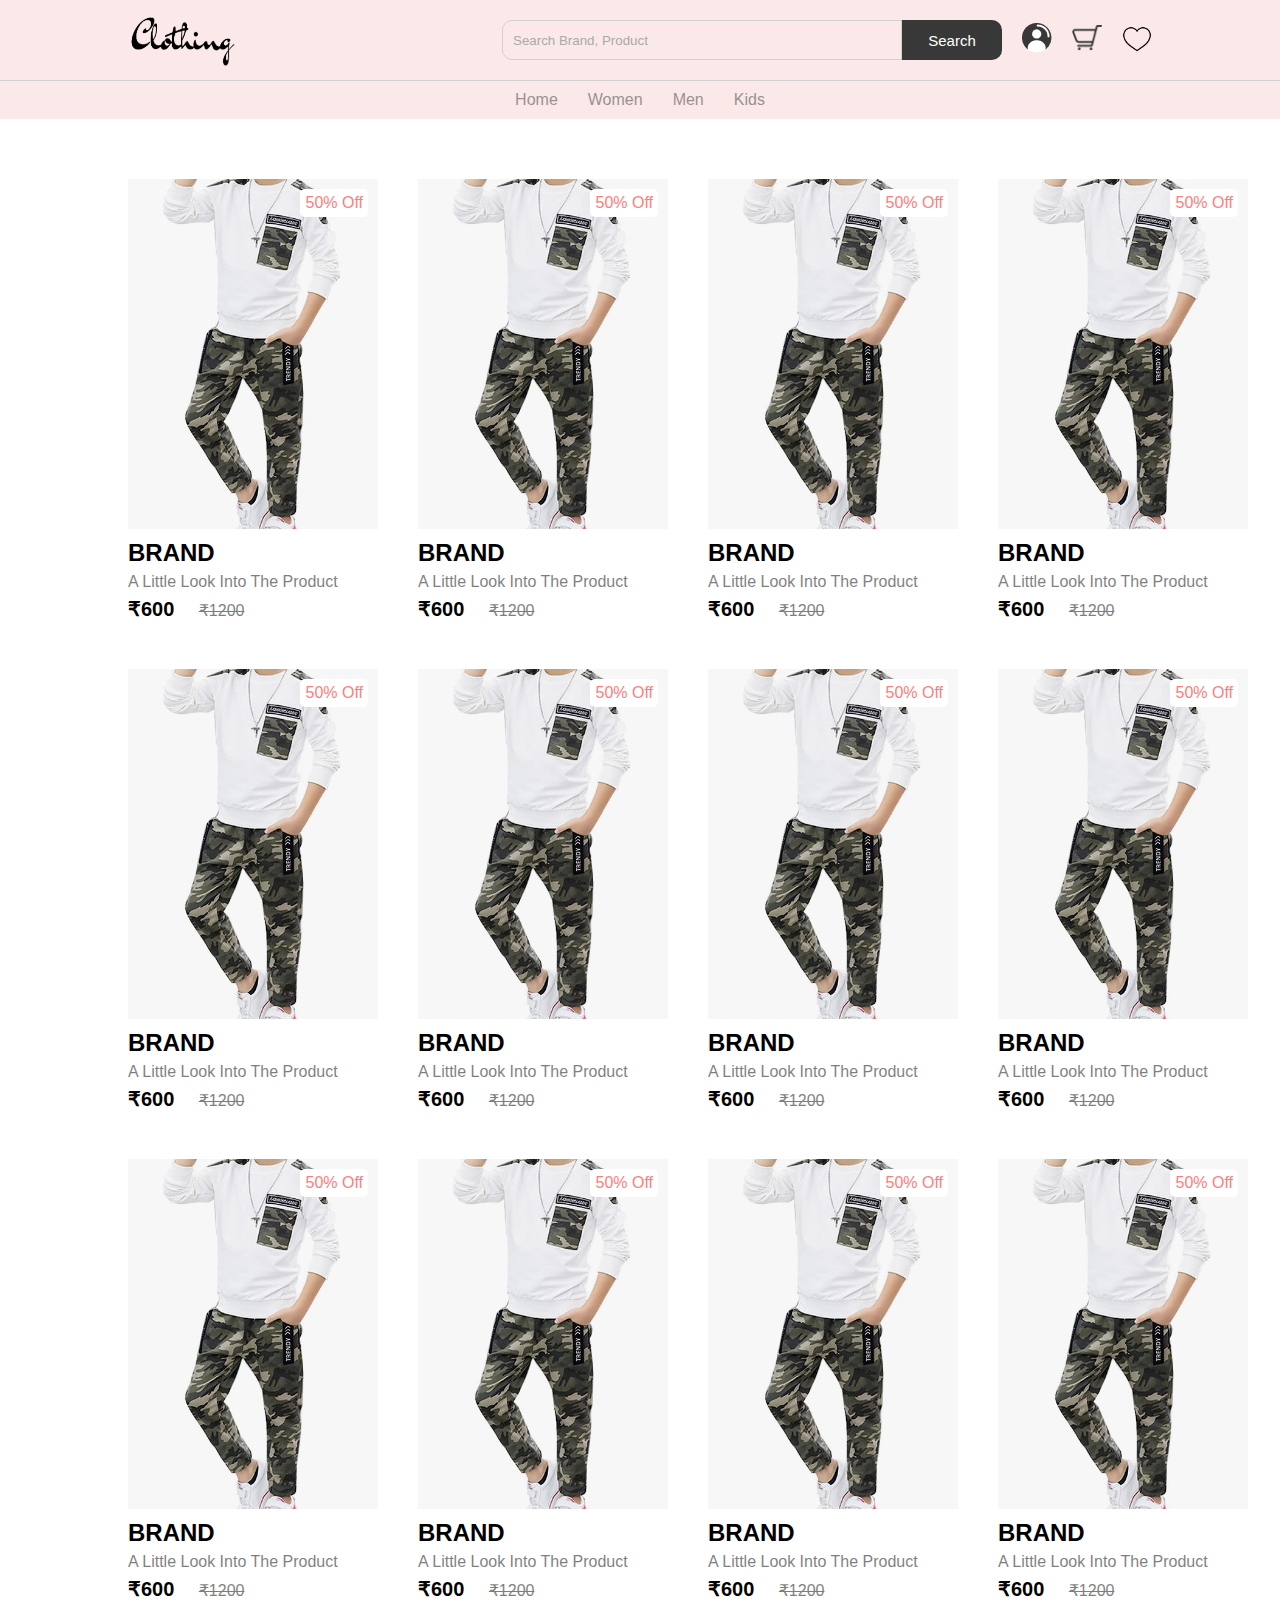
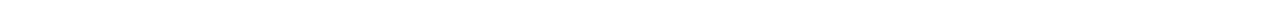
==== kid.html @ d6edbc98 "initial commit" ====
<!DOCTYPE html>
<html lang="en">
<head>
    <meta charset="UTF-8">
    <meta name="viewport" content="width=device-width, initial-scale=1.0">
    <link rel="stylesheet" href="project.css/home.css">
    <link rel="stylesheet" href="project.css/footer.css">
    <link rel="stylesheet" href="project.css/kid.css">
    <title>Kids</title>
</head>
<body>
    

    <nav class="navbar"></nav>

    <div class="product-container">

        <div class="product-card">
            <div class="product-image">
                <span class="discount">50% off</span>
                <a href="../project.html/more.html"><img src="images/kid.png" class="product-thumb" alt=""></a>
                <button class="card-btn">Add to wishlist</button>
            </div>
            <div class="product-info">
                <h2 class="product-brand">Brand</h2>
                <p class="product-desc">A little look into the product</p>
                <span class="price">₹600</span> <span class="actual">₹1200</span>
            </div>
        </div>

        <div class="product-card">
            <div class="product-image">
                <span class="discount">50% off</span>
                <a href="../project.html/more.html"><img src="images/kid.png" class="product-thumb" alt=""></a>
                <button class="card-btn">Add to wishlist</button>
            </div>
            <div class="product-info">
                <h2 class="product-brand">Brand</h2>
                <p class="product-desc">A little look into the product</p>
                <span class="price">₹600</span> <span class="actual">₹1200</span>
            </div>
        </div>

        <div class="product-card">
            <div class="product-image">
                <span class="discount">50% off</span>
                <a href="../project.html/more.html"><img src="images/kid.png" class="product-thumb" alt=""></a>
                <button class="card-btn">Add to wishlist</button>
            </div>
            <div class="product-info">
                <h2 class="product-brand">Brand</h2>
                <p class="product-desc">A little look into the product</p>
                <span class="price">₹600</span> <span class="actual">₹1200</span>
            </div>
        </div>

        <div class="product-card">
            <div class="product-image">
                <span class="discount">50% off</span>
                <a href="../project.html/more.html"><img src="images/kid.png" class="product-thumb" alt=""></a>
                <button class="card-btn">Add to wishlist</button>
            </div>
            <div class="product-info">
                <h2 class="product-brand">Brand</h2>
                <p class="product-desc">A little look into the product</p>
                <span class="price">₹600</span> <span class="actual">₹1200</span>
            </div>
        </div>

        <div class="product-card">
            <div class="product-image">
                <span class="discount">50% off</span>
                <a href="../project.html/more.html"><img src="images/kid.png" class="product-thumb" alt=""></a>
                <button class="card-btn">Add to wishlist</button>
            </div>
            <div class="product-info">
                <h2 class="product-brand">Brand</h2>
                <p class="product-desc">A little look into the product</p>
                <span class="price">₹600</span> <span class="actual">₹1200</span>
            </div>
        </div>

        <div class="product-card">
            <div class="product-image">
                <span class="discount">50% off</span>
                <a href="../project.html/more.html"><img src="images/kid.png" class="product-thumb" alt=""></a>
                <button class="card-btn">Add to wishlist</button>
            </div>
            <div class="product-info">
                <h2 class="product-brand">Brand</h2>
                <p class="product-desc">A little look into the product</p>
                <span class="price">₹600</span> <span class="actual">₹1200</span>
            </div>
        </div>

        <div class="product-card">
            <div class="product-image">
                <span class="discount">50% off</span>
                <a href="../project.html/more.html"><img src="images/kid.png" class="product-thumb" alt=""></a>
                <button class="card-btn">Add to wishlist</button>
            </div>
            <div class="product-info">
                <h2 class="product-brand">Brand</h2>
                <p class="product-desc">A little look into the product</p>
                <span class="price">₹600</span> <span class="actual">₹1200</span>
            </div>
        </div>

        <div class="product-card">
            <div class="product-image">
                <span class="discount">50% off</span>
                <a href="../project.html/more.html"><img src="images/kid.png" class="product-thumb" alt=""></a>
                <button class="card-btn">Add to wishlist</button>
            </div>
            <div class="product-info">
                <h2 class="product-brand">Brand</h2>
                <p class="product-desc">A little look into the product</p>
                <span class="price">₹600</span> <span class="actual">₹1200</span>
            </div>
        </div>

        <div class="product-card">
            <div class="product-image">
                <span class="discount">50% off</span>
                <a href="../project.html/more.html"><img src="images/kid.png" class="product-thumb" alt=""></a>
                <button class="card-btn">Add to wishlist</button>
            </div>
            <div class="product-info">
                <h2 class="product-brand">Brand</h2>
                <p class="product-desc">A little look into the product</p>
                <span class="price">₹600</span> <span class="actual">₹1200</span>
            </div>
        </div>

        <div class="product-card">
            <div class="product-image">
                <span class="discount">50% off</span>
                <a href="../project.html/more.html"><img src="images/kid.png" class="product-thumb" alt=""></a>
                <button class="card-btn">Add to wishlist</button>
            </div>
            <div class="product-info">
                <h2 class="product-brand">Brand</h2>
                <p class="product-desc">A little look into the product</p>
                <span class="price">₹600</span> <span class="actual">₹1200</span>
            </div>
        </div>

        <div class="product-card">
            <div class="product-image">
                <span class="discount">50% off</span>
                <a href="../project.html/more.html"><img src="images/kid.png" class="product-thumb" alt=""></a>
                <button class="card-btn">Add to wishlist</button>
            </div>
            <div class="product-info">
                <h2 class="product-brand">Brand</h2>
                <p class="product-desc">A little look into the product</p>
                <span class="price">₹600</span> <span class="actual">₹1200</span>
            </div>
        </div>

        <div class="product-card">
            <div class="product-image">
                <span class="discount">50% off</span>
                <a href="../project.html/more.html"><img src="images/kid.png" class="product-thumb" alt=""></a>
                <button class="card-btn">Add to wishlist</button>
            </div>
            <div class="product-info">
                <h2 class="product-brand">Brand</h2>
                <p class="product-desc">A little look into the product</p>
                <span class="price">₹600</span> <span class="actual">₹1200</span>
            </div>
        </div>
    </div>


    <script src="project-.js/nav.js"></script>
    <script src="project-.js/footer.js"></script>
    <script src="project-.js/home.js"></script>
</body>
</html>
---- project.css/home.css ----
@import 'footer.css';

*{
    margin: 0;
    padding: 0;
    box-sizing: border-box;
    font-family: sans-serif;
}
.navbar{
    position: sticky;
    top: 0;
    left: 0;
    width: 100%;
    background-color: #fbe9e9;
    z-index: 9;
}
.nav{
    padding: 10px 10vw;
    display: flex;
justify-content: space-between;
}
.brand-logo{
    height: 60px;
}
.nav-items{
    display: flex;
    align-items: center;
}

.search{
    width: 500px;
    display: flex;
}
.search-box{
    width: 80%;
    height: 40px;
    padding: 10px;
    border-top-left-radius: 10px;
    border-bottom-left-radius: 10px;
    border: 1px solid #d1d1d1;
    text-transform: capitalize;
    background: none;
    color: #a9a9a9;
    outline: none;
}
.search-btn{
    width: 20%;
    height: 40px;
    padding: 10px 20px;
    border: none;
    outline: none;
    cursor: pointer;
    background-color: #383838;
    color: #fff;
    text-transform: capitalize;
    font-size: 15px;
    border-top-right-radius: 10px;
    border-bottom-right-radius: 10px;
}
.search-box::placeholder{
    color: #a9a9a9;
}
.nav-items a{
    margin-left: 20px;
}
.nav-items a img{
    width: 30px;
}
.links-container{
    width: 100%;
    display: flex;
    padding: 10px 10vw;
    justify-content: center;
    list-style: none;
    border-top: 1px solid #d1d1d1;
}
.link{
    text-transform: capitalize;
    padding: 0 10px;
    margin: 0 5px;
    text-decoration: none;
    color: #383838;
    opacity: 0.5;
    transition: 0.5s;
}
.link:hover{
    opacity: 1;
}
.hero{
    width: 100%;
    height: calc(100vh - 120px);
    background-image: url('../images/header.png');
    background-size: cover;
    display: flex;
    justify-content: center;
    align-items: center;
}
.hero .logo{
    height: 150px;
    display: block;
    margin: auto;
}
.hero .sub-heading{
    margin-top: 10px;
    text-align: center;
    color: #fff;
    text-transform: capitalize;
    font-size: 35px;
    font-weight: 300;
}
.product{
    position: relative;
    overflow: hidden;
    padding: 20px 0;
}

.product-category{
    padding: 0 10vw;
    font-size: 30px;
    font-weight: 600;
    margin-bottom: 40px;
    text-transform: capitalize;
}
.product-container{
    padding: 0 10vw;
    display: flex;
    overflow-x: auto;
    scroll-behavior: smooth;
}
.product-container::-webkit-scrollbar{
    display: none;
}
.product-card{
    flex: 0 0 auto;
    width: 250px;
    height: 450px;
    margin-right: 40px;
}
.product-image{
    position: relative;
    width: 100%;
    height: 350px;
    overflow: hidden;
}
.product-thumb{
width: 100%;
height: 350px;
object-fit: cover;
}
.discount{
    position: absolute;
    background-color: #fff;
    padding: 5px;
    border-radius: 5px;
    color: #ff7d7d;
    right: 10px;
    top: 10px;
    text-transform: capitalize;
}
.card-btn{
    position: absolute;
    bottom: 10px;
    left: 50%;
    transform: translateX(-50%);
    padding: 10px;
    width: 90%;
    text-transform: capitalize;
    border: none;
    outline: none;
    background-color: #fff;
    border-radius: 5px;
    transition: 0.5s;
    cursor: pointer;
    opacity: 0;
}
.product-card:hover .card-btn{
opacity: 1;
}
.card-btn:hover{
    background-color: #efefef;
}
.product-info{
    width: 100%;
    height: 100px;
    padding-top: 10px;
}
.product-brand{
    text-transform: uppercase;
}
.product-desc{
    width: 100%;
    height: 20px;
    line-height: 20px;
    overflow: hidden;
    opacity: 0.5;
    text-transform: capitalize;
    margin: 5px 0;
}
.price{
    font-weight: 900;
    font-size: 20px;
}
.actual{
    margin-left: 20px;
    opacity: 0.5;
    text-decoration: line-through;
}
.pre-btn, .next-btn{
    border: none;
    width: 10vw;
    height: 100%;
    position: absolute;
    top: 0;
    display: flex;
    justify-content: center;
    align-items: center;
    background: linear-gradient(90deg, rgba(255,255,255,0) 0%, #fff 100%);
    cursor: pointer;
    z-index: 8;
}
.pre-btn{
    left: 0;
    transform: rotate(180deg);
}
.next-btn{
    right: 0;
}
.pre-btn img, .next-btn img{
    opacity: 0.2;
}
.pre-btn:hover img, .next-btn:hover img{
opacity: 1;
}
.collection-container{
    width: 100%;
    display: grid;
    grid-template-columns: repeat(2,1fr);
    grid-gap: 10px;
    margin-top: 30px;
}
.collection{
    position: relative;
}
.collection img{
    width: 100%;
    height: 100%;
    object-fit: cover;
}
.collection p{
    position: absolute;
    top: 50%;
    left: 50%;
    transform: translate(-50%, -50%);
    text-align: center;
    color: #fff;
    font-size: 50px;
    text-transform: capitalize;
}
.collection:nth-child(3){
    grid-column: span 2;
    margin-bottom: 10px;
}
---- project.css/footer.css ----
footer{
    position: relative;
    width: 100%;
    padding: 40px 10vw;
    padding-bottom: 80px;
    background-color: #383838;
}
.footer-content{
    display: flex;
    width: 100%;
    justify-content: space-between;
}
.footer-content .logo{
    height: 160px;
}
.footer-ul-container{
    width: 45%;
    display: flex;
    justify-content: space-between;
}
.category{
    width: 200px;
    display: grid;
    grid-template-columns: repeat(2,1fr);
    grid-gap: 10px;
    list-style: none;
}
.category-title{
    grid-column: span 2;
    text-transform: capitalize;
    color: #fff;
    font-size: 20px;
    margin-bottom: 20px;
}
.category .footer-link{
    text-decoration: none;
    text-transform: capitalize;
    color: rgba(255, 255, 255, 0.75);
}
.footer-link:hover{
    color: #fff;
}
.footer-title, .info{
    color: rgba(255, 255, 255, 0.75);
    margin: 20px 0;
    text-transform: capitalize;
}
.footer-title{
    margin-top: 80px;
    color: #fff;
}
.footer-social{
    margin-top: 40px;
    display: flex;
    justify-content: space-between;
}
.social-link{
    color: #fff;
    margin-left: 20px;
    text-transform: capitalize;
}
.social-link img{
    width: 30px;
}

.social-link:nth-child(1){
    margin-left: 0;
}
.footer-credit{
    width: 100%;
    padding: 10px;
    position: absolute;
    left: 0;
    bottom: 0;
    text-align: center;
    color: #fff;
    background-color: rgba(0, 0, 0, 0.2);
}
---- project.css/kid.css ----
.product-container{
    display: grid;
    grid-template-columns: repeat(4, 1fr);
    grid-row-gap: 40px;
    margin-top: 60px;
}
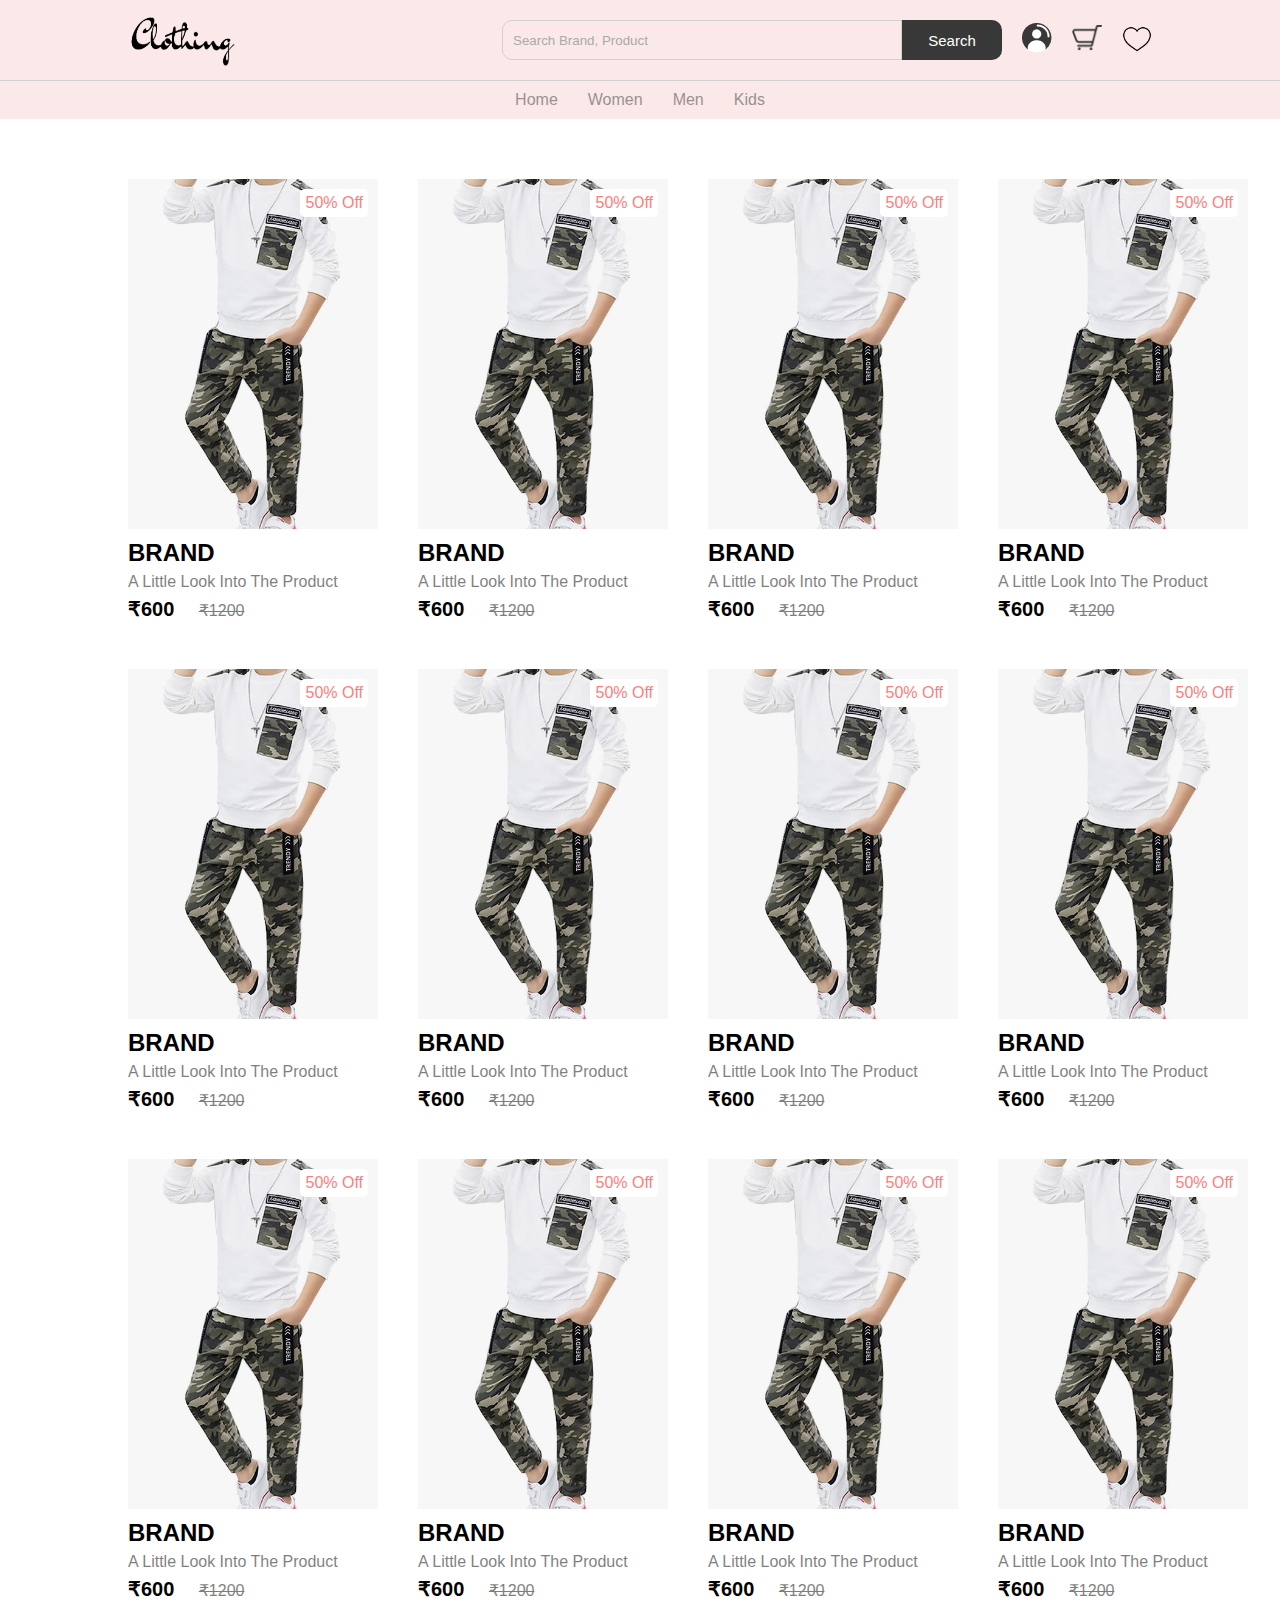
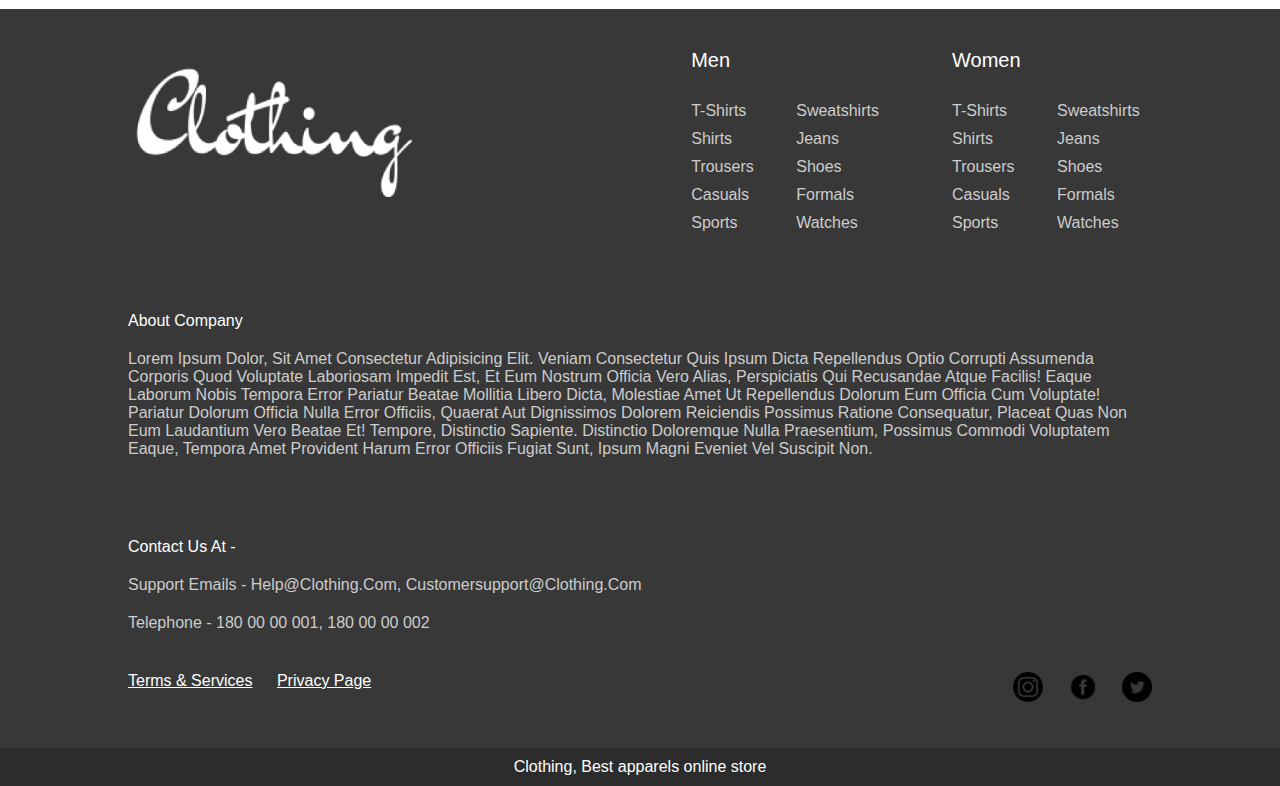
==== commit a53e3b1a: "added footer" ====
--- a/kid.html
+++ b/kid.html
@@ -1,5 +1,6 @@
 <!DOCTYPE html>
 <html lang="en">
+
 <head>
     <meta charset="UTF-8">
     <meta name="viewport" content="width=device-width, initial-scale=1.0">
@@ -8,8 +9,9 @@
     <link rel="stylesheet" href="project.css/kid.css">
     <title>Kids</title>
 </head>
+
 <body>
-    
+
 
     <nav class="navbar"></nav>
 
@@ -172,9 +174,12 @@
         </div>
     </div>
 
+    <footer></footer>
 
+    <script src="project-.js/footer.js"></script>
     <script src="project-.js/nav.js"></script>
     <script src="project-.js/footer.js"></script>
     <script src="project-.js/home.js"></script>
 </body>
+
 </html>